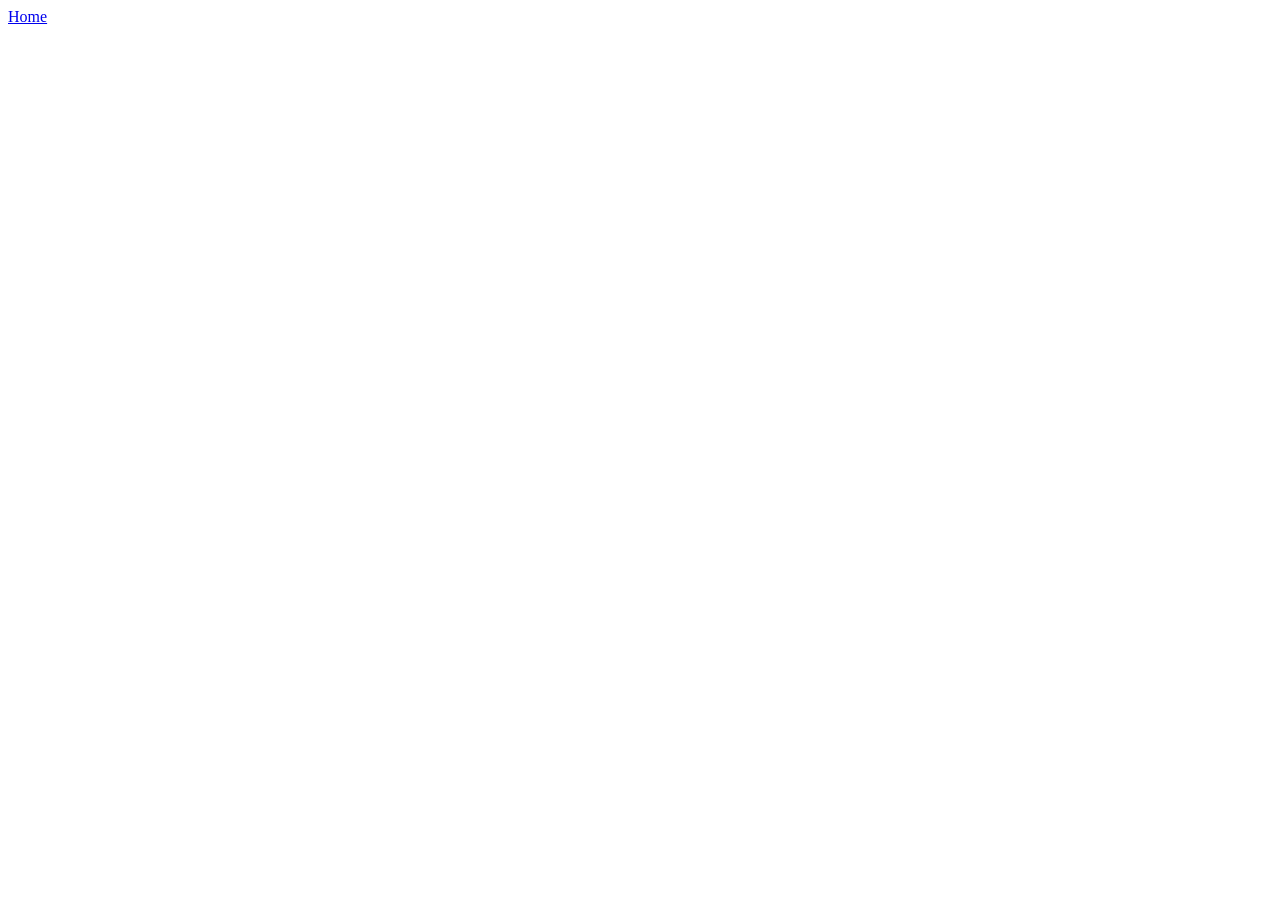
==== recipes/asian_noodles.html @ 4128f090 "Add: Basic Structure" ====
<!DOCTYPE html>
<html lang="en">
<head>
    <meta charset="UTF-8">
    <meta name="viewport" content="width=device-width, initial-scale=1.0">
    <title>Asian Noodles</title>
</head>
<body>
    <a href="../index.html">Home</a>
</body>
</html>
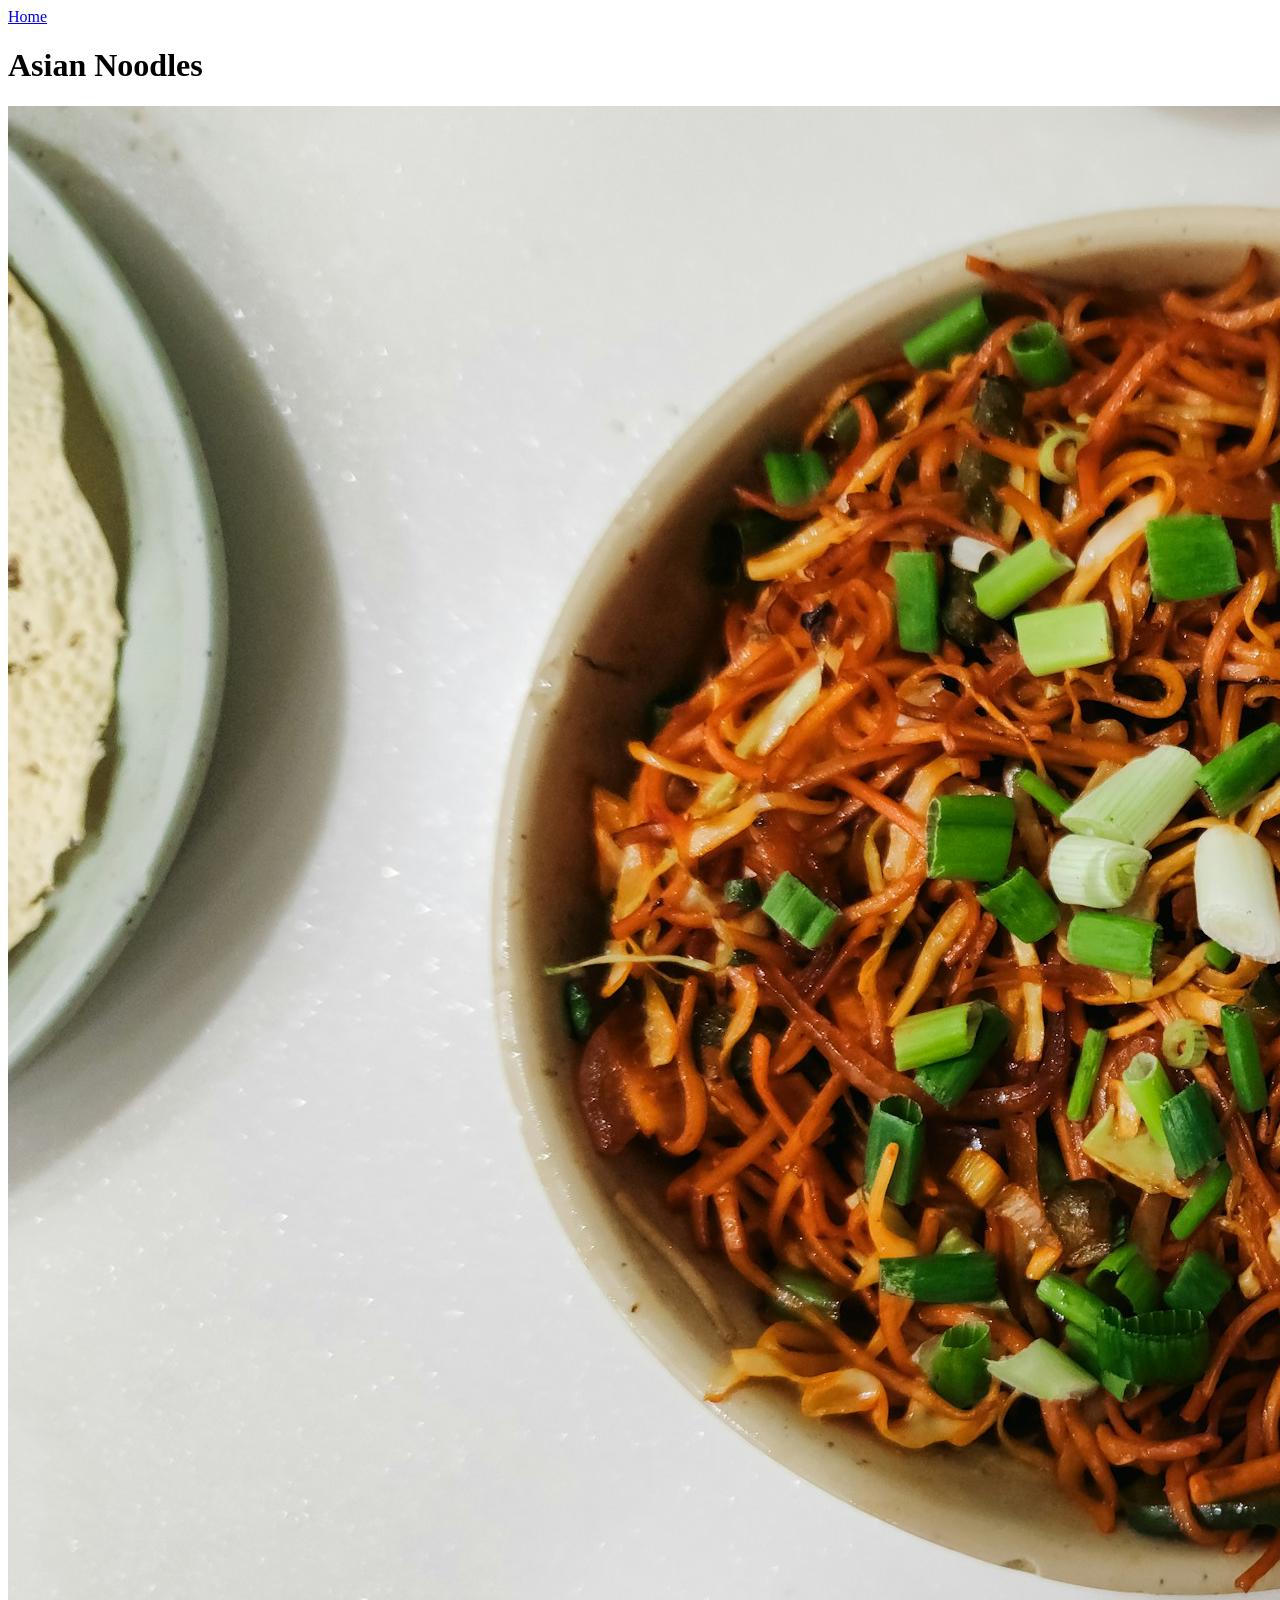
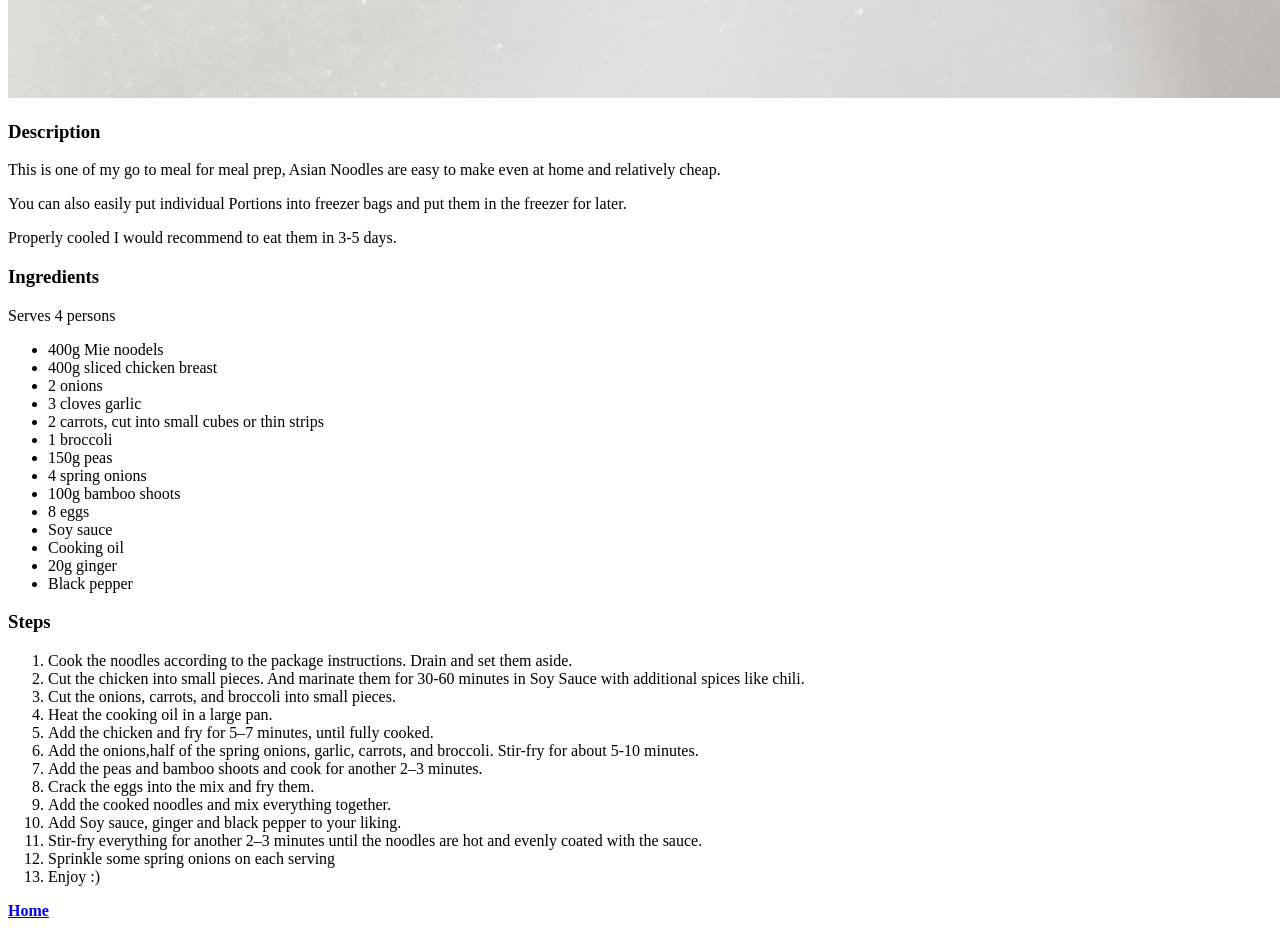
==== commit cbc8d42f: "Add: Asian Noodles Recipe" ====
--- a/recipes/asian_noodles.html
+++ b/recipes/asian_noodles.html
@@ -7,5 +7,51 @@
 </head>
 <body>
     <a href="../index.html">Home</a>
+    <h1>Asian Noodles</h1>
+
+    <img src="../images/noodles.jpg"/>
+
+    <h3>Description</h3>
+    <p>This is one of my go to meal for meal prep, Asian Noodles are easy to make even at home and relatively cheap.</p>
+    <p>You can also easily put individual Portions into freezer bags and put them in the freezer for later.</p>
+    <p>Properly cooled I would recommend to eat them in 3-5 days.</p>
+
+    <h3>Ingredients</h3>
+    <p>Serves 4 persons</p>
+    <ul>
+        <li>400g Mie noodels</li>
+        <li>400g sliced chicken breast</li>
+        <li>2 onions</li>
+        <li>3 cloves garlic</li>
+        <li>2 carrots, cut into small cubes or thin strips</li>
+        <li>1 broccoli</li>
+        <li>150g peas</li>
+        <li>4 spring onions</li>
+        <li>100g bamboo shoots</li>
+        <li>8 eggs</li>
+        <li>Soy sauce</li>
+        <li>Cooking oil</li>
+        <li>20g ginger</li>
+        <li>Black pepper</li>
+    </ul>
+
+    <h3>Steps</h3>
+    <ol>
+        <li>Cook the noodles according to the package instructions. Drain and set them aside.</li>
+        <li>Cut the chicken into small pieces. And marinate them for 30-60 minutes in Soy Sauce with additional spices like chili.</li>
+        <li>Cut the onions, carrots, and broccoli into small pieces.</li>
+        <li>Heat the cooking oil in a large pan.</li>
+        <li>Add the chicken and fry for 5–7 minutes, until fully cooked.</li>
+        <li>Add the onions,half of the spring onions, garlic, carrots, and broccoli. Stir-fry for about 5-10 minutes.</li>
+        <li>Add the peas and bamboo shoots and cook for another 2–3 minutes.</li>
+        <li>Crack the eggs into the mix and fry them.</li>
+        <li>Add the cooked noodles and mix everything together.</li>
+        <li>Add Soy sauce, ginger and black pepper to your liking.</li>
+        <li>Stir-fry everything for another 2–3 minutes until the noodles are hot and evenly coated with the sauce.</li>
+        <li>Sprinkle some spring onions on each serving</li>
+        <li>Enjoy :)</li>
+    </ol>
+
+    <strong><a href="../index.html">Home</a></strong>
 </body>
 </html>
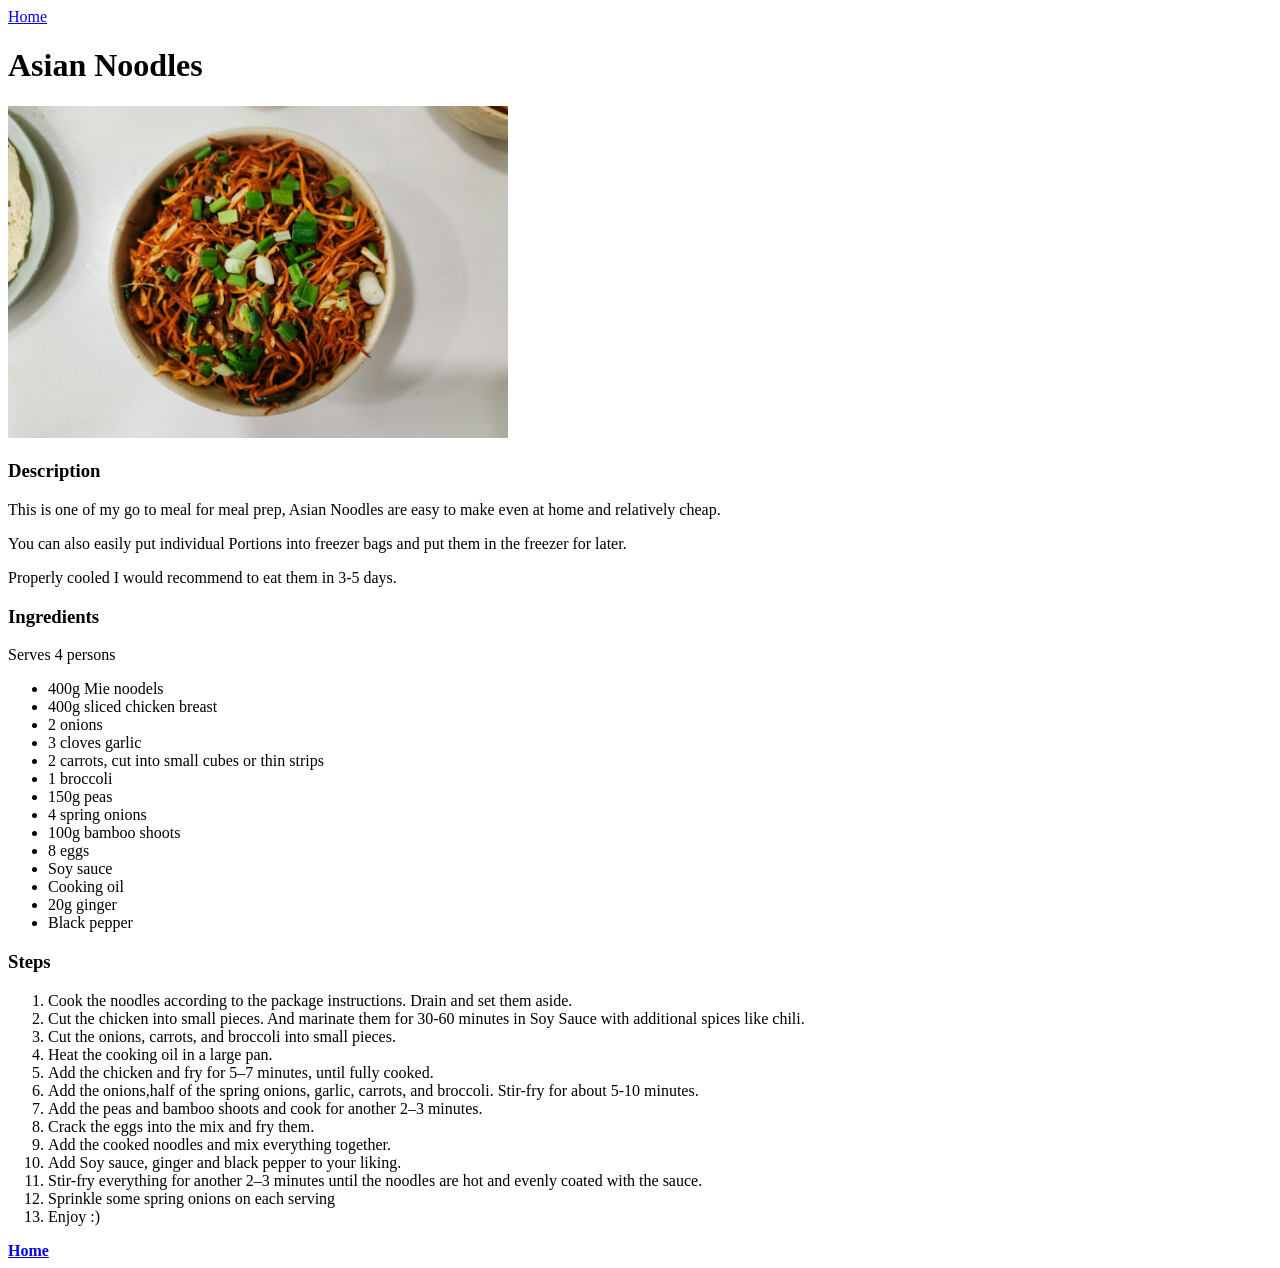
==== commit f5f696fb: "Add: Breakfast Cake Recipe" ====
--- a/recipes/asian_noodles.html
+++ b/recipes/asian_noodles.html
@@ -9,7 +9,7 @@
     <a href="../index.html">Home</a>
     <h1>Asian Noodles</h1>
 
-    <img src="../images/noodles.jpg"/>
+    <img src="../images/noodles.jpg" width="500"/>
 
     <h3>Description</h3>
     <p>This is one of my go to meal for meal prep, Asian Noodles are easy to make even at home and relatively cheap.</p>
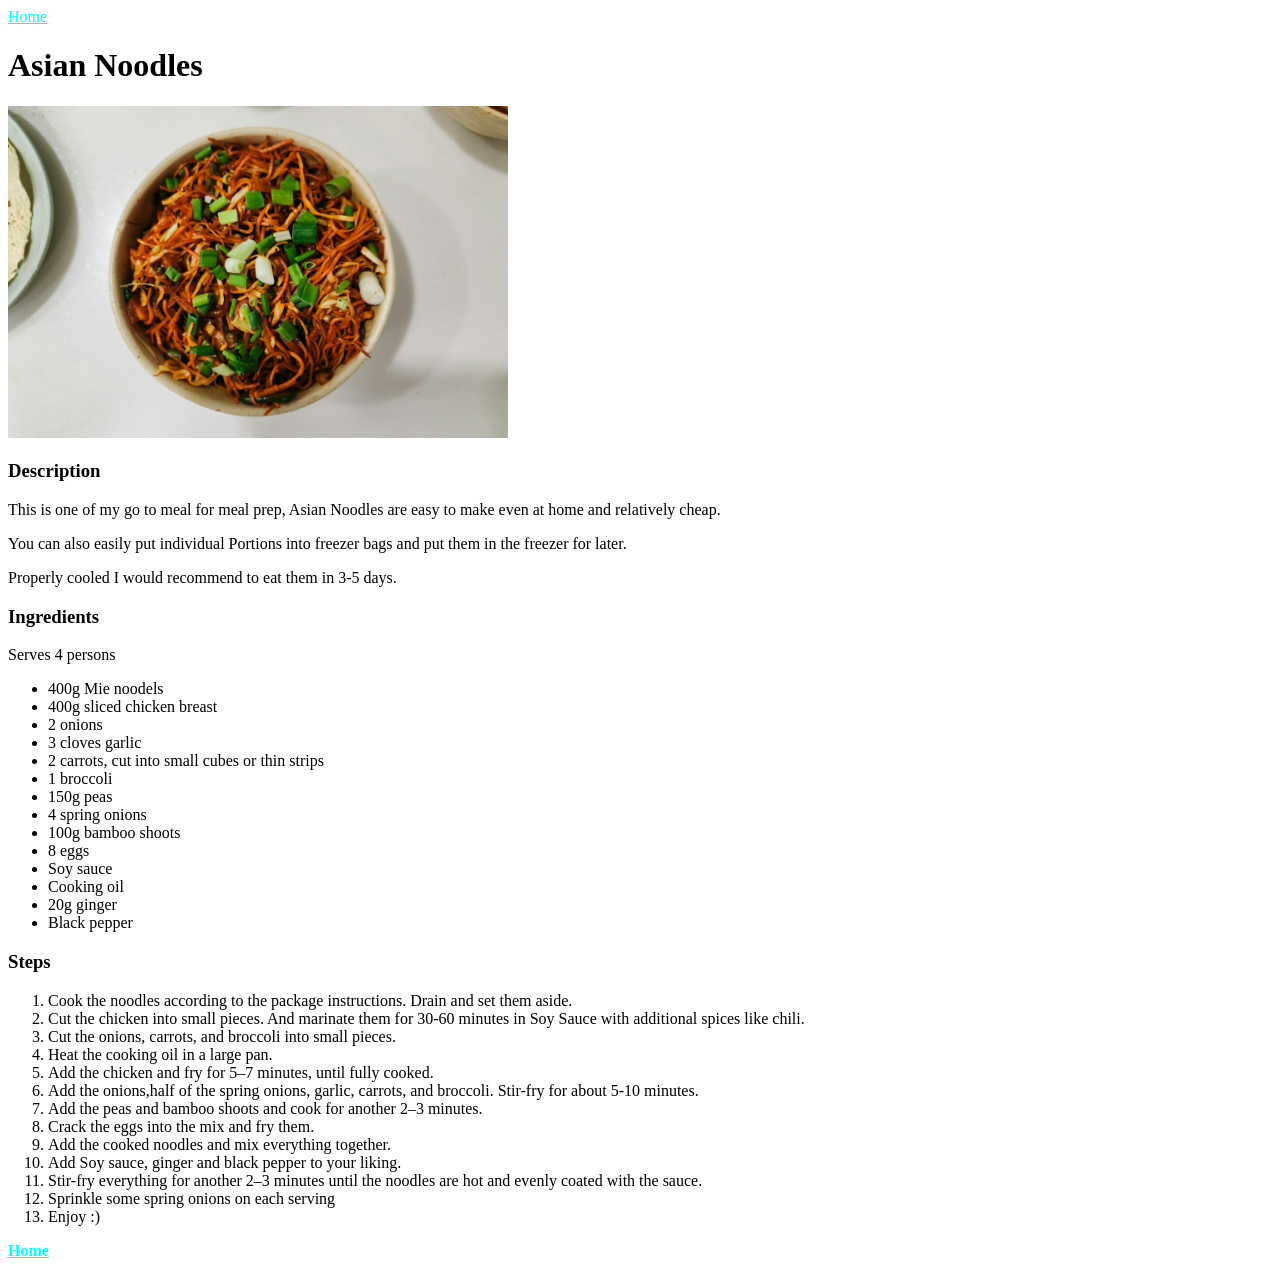
==== commit 2e7d725d: "add: three recipes" ====
--- a/recipes/asian_noodles.html
+++ b/recipes/asian_noodles.html
@@ -3,6 +3,7 @@
 <head>
     <meta charset="UTF-8">
     <meta name="viewport" content="width=device-width, initial-scale=1.0">
+    <link rel="stylesheet" href="../styles.css">
     <title>Asian Noodles</title>
 </head>
 <body>
--- a/styles.css
+++ b/styles.css
@@ -0,0 +1,3 @@
+a {
+    color: aqua;
+}
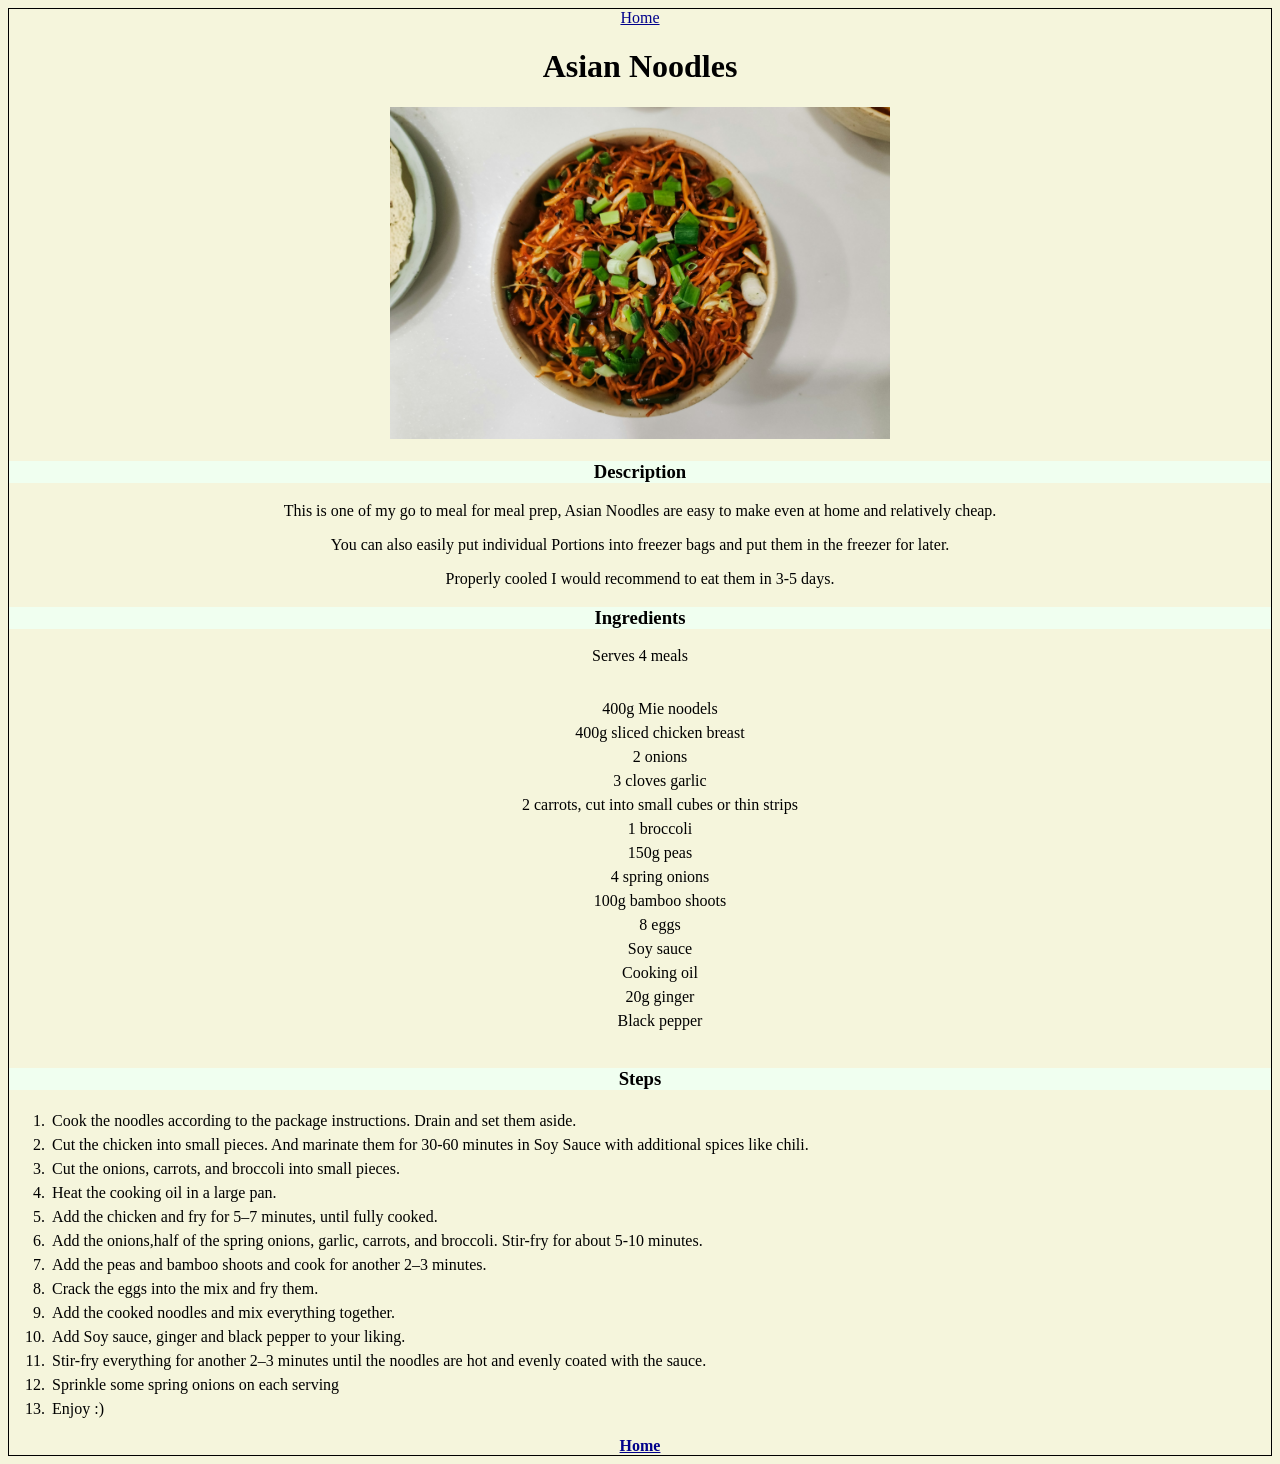
==== commit 354e5d4f: "fix: persons -> meals" ====
--- a/recipes/asian_noodles.html
+++ b/recipes/asian_noodles.html
@@ -18,7 +18,7 @@
     <p>Properly cooled I would recommend to eat them in 3-5 days.</p>
 
     <h3>Ingredients</h3>
-    <p>Serves 4 persons</p>
+    <p>Serves 4 meals</p>
     <ul>
         <li>400g Mie noodels</li>
         <li>400g sliced chicken breast</li>
--- a/styles.css
+++ b/styles.css
@@ -1,3 +1,45 @@
+body{
+    text-align: center;
+    background-color: beige;
+    border: 1px solid black;
+}
+
+h3 {
+    background-color: honeydew;
+}
+
+ul {
+    display: inline-block;
+    list-style-type: none;
+}
+
+ol {
+    text-align: left;
+}
+
+li {
+    padding: 3px
+}
+
+.link-list {
+    display: flex;
+    justify-content: center;
+
+}
+
+.link-list li {
+    background-color: bisque;
+    padding: 20px;
+    width: 100px;
+    margin: auto 20px;
+    display: block;
+}
+
+.link-list li:hover {
+    background-color: aqua;
+    zoom: 1.2;
+}
+
 a {
-    color: aqua;
+    color: darkblue;
 }
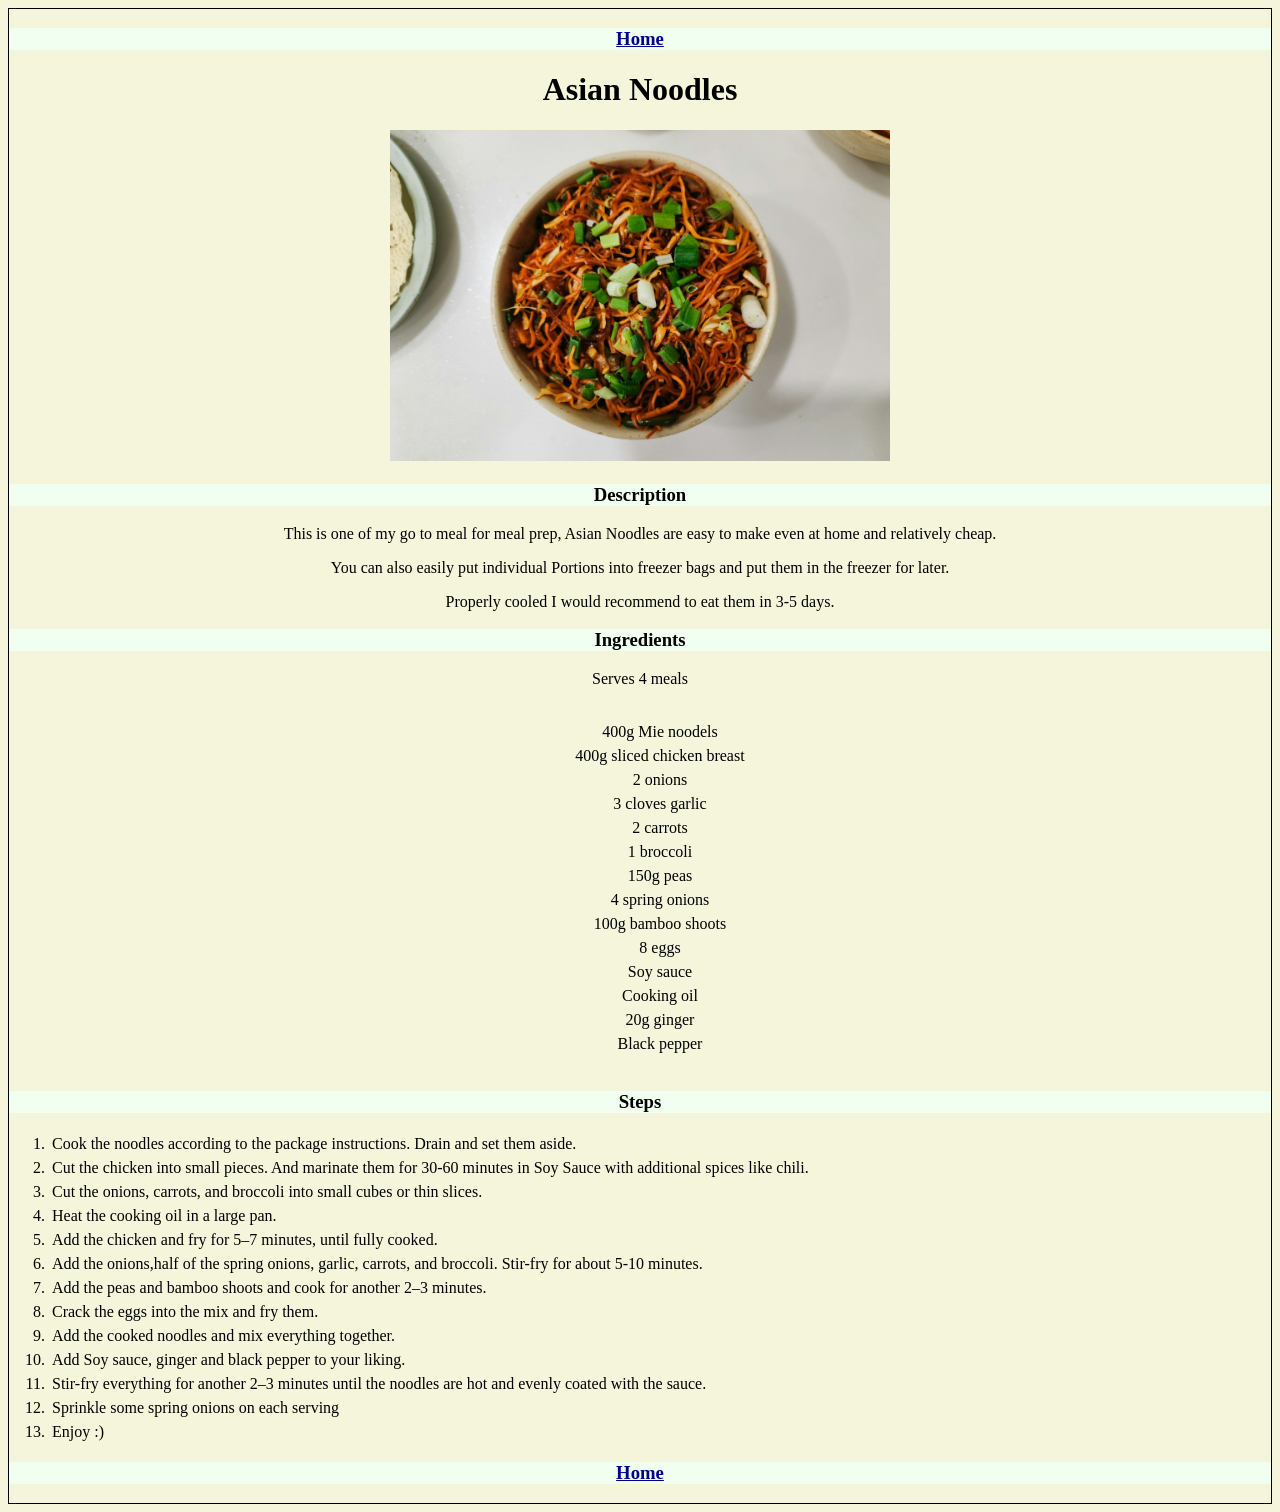
==== commit ce99cb7b: "upd: style and recipe" ====
--- a/recipes/asian_noodles.html
+++ b/recipes/asian_noodles.html
@@ -7,7 +7,7 @@
     <title>Asian Noodles</title>
 </head>
 <body>
-    <a href="../index.html">Home</a>
+    <h3><a href="../index.html">Home</a></h3>
     <h1>Asian Noodles</h1>
 
     <img src="../images/noodles.jpg" width="500"/>
@@ -24,7 +24,7 @@
         <li>400g sliced chicken breast</li>
         <li>2 onions</li>
         <li>3 cloves garlic</li>
-        <li>2 carrots, cut into small cubes or thin strips</li>
+        <li>2 carrots</li>
         <li>1 broccoli</li>
         <li>150g peas</li>
         <li>4 spring onions</li>
@@ -40,7 +40,7 @@
     <ol>
         <li>Cook the noodles according to the package instructions. Drain and set them aside.</li>
         <li>Cut the chicken into small pieces. And marinate them for 30-60 minutes in Soy Sauce with additional spices like chili.</li>
-        <li>Cut the onions, carrots, and broccoli into small pieces.</li>
+        <li>Cut the onions, carrots, and broccoli into small cubes or thin slices.</li>
         <li>Heat the cooking oil in a large pan.</li>
         <li>Add the chicken and fry for 5–7 minutes, until fully cooked.</li>
         <li>Add the onions,half of the spring onions, garlic, carrots, and broccoli. Stir-fry for about 5-10 minutes.</li>
@@ -53,6 +53,6 @@
         <li>Enjoy :)</li>
     </ol>
 
-    <strong><a href="../index.html">Home</a></strong>
+    <h3><a href="../index.html">Home</a></h3>
 </body>
 </html>
